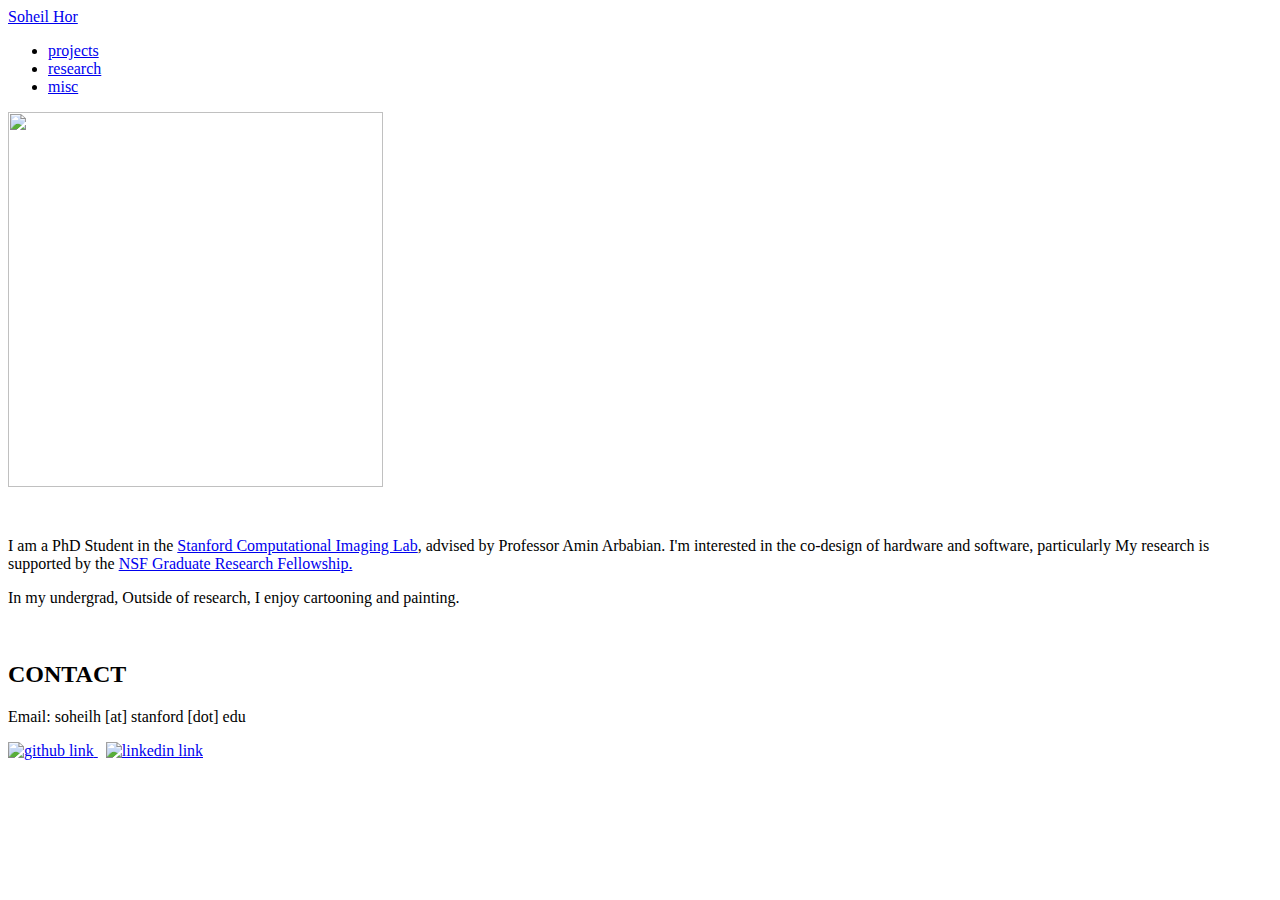
==== index.html @ af0d454a "Create index.html" ====
<html lang="en">
    <head>
        <meta charset="utf-8">
        <meta http-equiv="x-ua-compatible" content="ie=edge">
        <meta name="viewport" content="width=device-width, initial-scale=1">
        <title>Soheil Hor</title>
        <link rel="stylesheet" href="./css/style.css" />
	<!--<link rel="icon" type="image/png" href="./images/crown.png"> -->
	<script type="text/x-mathjax-config"> MathJax.Hub.Config({ TeX: { equationNumbers: { autoNumber: "all" } } }); </script>
	<script src="https://cdn.mathjax.org/mathjax/latest/MathJax.js?config=TeX-AMS-MML_HTMLorMML" type="text/javascript"></script>
	<!--<script async src="https://www.googletagmanager.com/gtag/js?id=UA-103149085-1"></script> -->
	<script>
	  window.dataLayer = window.dataLayer || [];
	  function gtag(){dataLayer.push(arguments);}
	  gtag('js', new Date());

	  gtag('config', 'UA-103149085-1');
	</script>

    </head>
    
    <body>

      <header>
	<div class="logo">
          <a href="./">Soheil&nbsp;Hor</a>
	</div>
	<nav id="header_nav">
	  <ul>
	    <li><a href="./Projects">projects</a></li>
	    <li><a href="./Research">research</a></li>
	    <li><a href="./Misc">misc</a></li>
	  </ul>
	</nav>
      </header>
      
      <main role="main">
	<p><img class="photo" src="./images/headshot.jpg" height="375px" />
	</p>
	
	
	      
<!--       	<h2>PhD Candidate Electrical Engineering, Stanford University</h2> -->
<!--         <h2>B.S. Electrical Engineering, Columbia University</h2> -->

	<br>
	
        <p>I am a PhD Student in the <a href="https://www.computationalimaging.org/"> Stanford Computational Imaging Lab</a>, advised by Professor
	Amin Arbabian. I'm interested in the co-design of hardware and software, particularly  My research is
	supported by the <a href="https://www.nsfgrfp.org/">NSF Graduate Research Fellowship.</a> </p>
	<p> In my undergrad, Outside of research, I enjoy cartooning and painting. </p> 


	
	<p></br></p>
	<h2>CONTACT</h2>
	<p>Email: soheilh [at] stanford [dot] edu 		</p>		
	<p>
		<a href="https://github.com/soheilhr">
		<img class="icon" src="./images/github.png" alt="github link" /> </a> &nbsp;

		<a href="https://www.linkedin.com/in/soheil-hor-80503239">
		<img class="icon" src="./images/in.png" alt="linkedin link" /> </a>
	</p>


	    
      </main>
      
      <footer>
		
      </footer>
    </body>
</html>
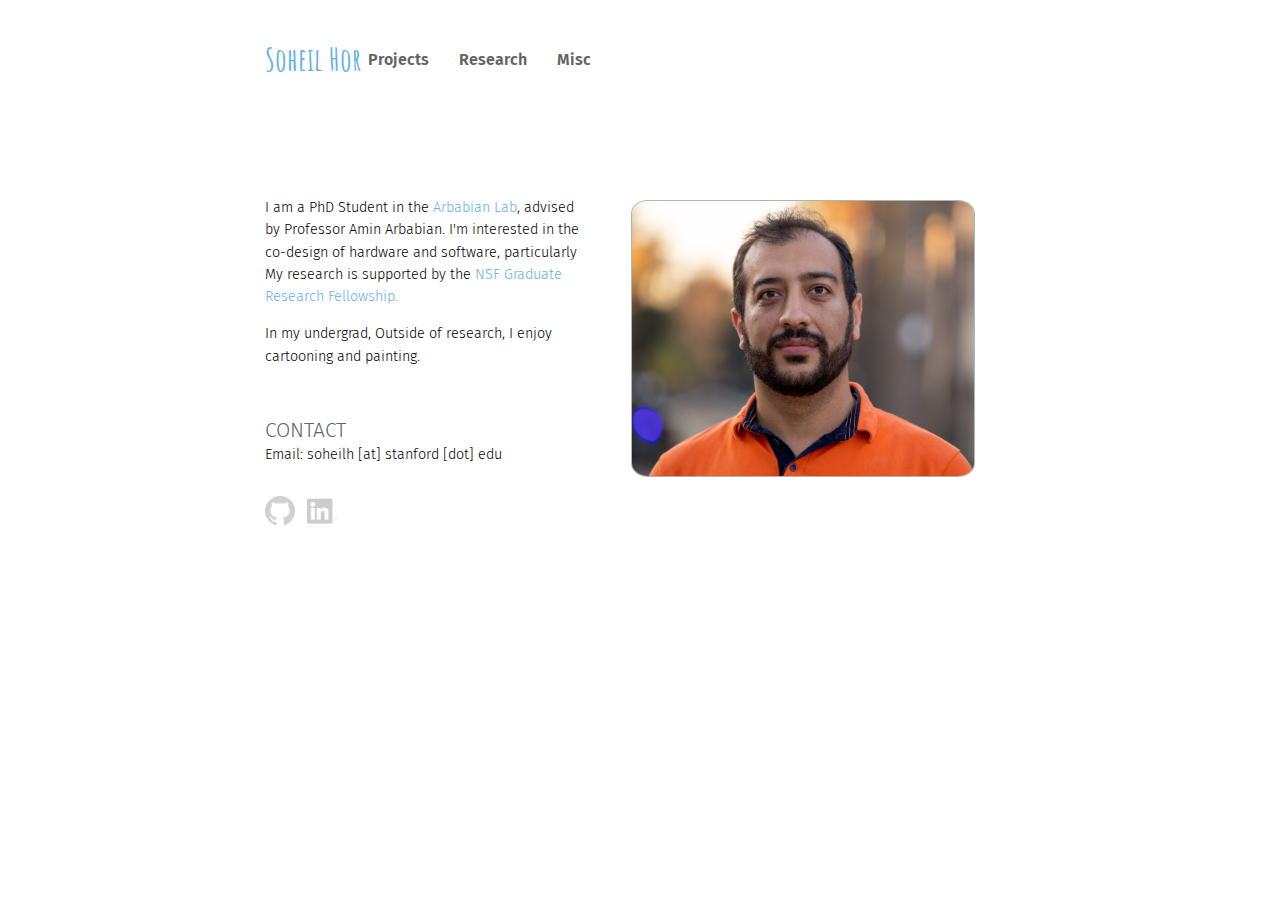
==== commit 7569e6a8: "added projects and research template" ====
--- a/index.html
+++ b/index.html
@@ -14,7 +14,7 @@
 	  function gtag(){dataLayer.push(arguments);}
 	  gtag('js', new Date());
 
-	  gtag('config', 'UA-103149085-1');
+	  gtag('config', 'a');
 	</script>
 
     </head>
@@ -27,15 +27,15 @@
 	</div>
 	<nav id="header_nav">
 	  <ul>
-	    <li><a href="./Projects">projects</a></li>
-	    <li><a href="./Research">research</a></li>
-	    <li><a href="./Misc">misc</a></li>
+	    <li><a href="./projects">Projects</a></li>
+	    <li><a href="./research">Research</a></li>
+	    <li><a href="./misc">Misc</a></li>
 	  </ul>
 	</nav>
       </header>
       
       <main role="main">
-	<p><img class="photo" src="./images/headshot.jpg" height="375px" />
+	<p><img class="photo" src="./images/headshot.jpg" height="275px" />
 	</p>
 	
 	
@@ -45,7 +45,7 @@
 
 	<br>
 	
-        <p>I am a PhD Student in the <a href="https://www.computationalimaging.org/"> Stanford Computational Imaging Lab</a>, advised by Professor
+        <p>I am a PhD Student in the <a href="https://www.computationalimaging.org/"> Arbabian Lab</a>, advised by Professor
 	Amin Arbabian. I'm interested in the co-design of hardware and software, particularly  My research is
 	supported by the <a href="https://www.nsfgrfp.org/">NSF Graduate Research Fellowship.</a> </p>
 	<p> In my undergrad, Outside of research, I enjoy cartooning and painting. </p> 
--- a/css/style.css
+++ b/css/style.css
@@ -0,0 +1,439 @@
+/*******DEFAULT PAGE STYLE*******/
+
+/*******MathJax*******/
+@import url('https://fonts.googleapis.com/css?family=Amatic+SC|Mate|Open+Sans:300,600');
+@import url('https://fonts.googleapis.com/css2?family=Fira+Sans:wght@300&display=swap');
+
+/*******GLOBAL*******/
+* {
+    margin: 0;
+    padding: 0;
+}
+
+html {
+    font-size: 100%;
+}
+
+body {
+    font-family:'Fira Sans', 'Open Sans', sans-serif;
+    font-weight: 600;
+    line-height:140%;
+    min-height: 100vh;
+    /*background-image: url(../images/background.jpg);
+    background-repeat: no-repeat;
+    background-position: bottom left;*/
+    /* background-opacity: 0.6; */
+    display: flex;
+    flex-direction: column;
+}
+
+h1 {
+    font-size: 150%;
+    line-height:120%;
+    
+    font-family: 'Fira Sans', 'Open Sans', sans-serif;
+}
+
+h2 {
+    font-family: 'Fira Sans','Open Sans', sans-serif;
+    font-weight: 300;
+    font-size: 130%;
+    line-height:120%;
+    color: rgb(100,100,100);
+}
+
+/* h3 {
+    font-family:'Fira Sans', 'Open Sans', sans-serif;
+    font-weight: 600;
+    font-size: 110%;
+    line-height:140%;
+    color: rgb(50,50,50);
+} */
+
+h3 {
+	/*font-family: 'Fira Sans','Open Sans', sans-serif;*/
+	/*  font-family: 'News Cycle','Heebo','Noto Sans TC', sans-serif; */
+    font-family: 'Fira Sans', 'Open Sans', sans-serif;
+    font-weight: 300;
+    font-size: 110%;
+    line-height:120%;
+    /*color: rgb(50,50,50);*/
+    color: rgb(99, 177, 229);
+}
+
+
+p {
+    text-align:left;
+    -webkit-hyphens:none;
+    -moz-hyphens:none;
+    -ms-hyphens:none;
+    hyphens:none;
+    font-size: 90%;
+}
+
+
+/* RESEARCH */
+.container {
+    display: flex; /* Use flexbox for easy alignment */
+    align-items: center; /* Vertically center the items */
+  }
+  .container img {
+    margin-right: 2%; /* Adjust the spacing between image and text */
+  }
+h1.research {
+    font-size: 170%;
+    line-height:120%;
+    font-weight: 300;
+    /* font-family: 'Lato','Fira Sans','Open Sans', sans-serif; */
+    font-family: 'Fira Sans','Open Sans', sans serif;
+    text-align: center;
+}
+
+h2.research {
+    font-family: 'Fira Sans','Open Sans', sans-serif;
+    font-weight: 200;
+    font-size: 110%;
+    line-height:200%;
+    color: rgb(100,100,100);
+    text-align: center;
+}
+
+h3.research {
+    text-align: center;
+    font-family:'Fira Sans', 'Open Sans', sans-serif;
+    font-weight: 50;
+    font-size: 90%;
+    line-height:120%;
+    color: rgb(100,100,100);
+}
+
+p.research {
+    text-align:left;
+    -webkit-hyphens:none;
+    -moz-hyphens:none;
+    -ms-hyphens:none;
+    hyphens:none;
+    font-size: 90%;
+}
+
+p.citation {
+    text-align:left;
+    -webkit-hyphens:none;
+    -moz-hyphens:none;
+    -ms-hyphens:none;
+    hyphens:none;
+    font-size: 90%;
+    font-family: monospace;
+    color: rgb(125, 125, 125);
+    white-space: nowrap;
+    overflow: auto;
+    background-color: rgba(225, 225, 225, 0.16);
+}
+
+.center {
+    width: 75%;
+    display: block;
+    margin: 0 auto;
+}
+
+.red {
+    color: rgb(99,177,229);
+}
+
+.right {
+    text-align: right;
+}
+/*******HEADER*******/
+header {
+    width: 100%;
+    height: 5em;
+    position: relative;
+    background: white;
+    padding: 1em;
+}
+
+div.logo {
+    visibility: visible;
+    font-weight: 600;
+    position: relative;
+    top: 1em;
+    left: 0em;
+    font-size: 2em;
+}
+
+#header_nav {
+    position: absolute;
+    top: 2.75em;
+    left: 6.5em;
+}
+
+#header_nav ul {
+    list-style:none;
+    position:relative;
+    float:left;
+}
+
+#header_nav ul a
+{
+    display:block;
+    color:rgb(100,100,100);
+    text-decoration:none;
+    padding: 5px 15px;
+}
+
+#header_nav ul li {
+    position:relative;
+    float:left;
+}
+
+#header_nav ul li:hover { 
+    background: rgba(99, 177, 229, 0.4); 
+    border-radius: 4%;
+}
+#header_nav ul li:hover a { color: rgb(255, 255, 255); }
+#header_nav ul li:hover ul li a { color: rgb(100,100,100); }
+#header_nav ul li:hover ul li:hover a { color: white; }
+
+#header_nav ul ul {
+    display:none;
+    position:absolute;
+    top:100%;
+    left:0;
+    background: rgba(255,255,255,0.5);
+    padding:0
+}
+
+#header_nav ul ul li
+{
+    float:none;
+    width:200px;
+}
+
+#header_nav ul ul a
+{
+    line-height:120%;
+    padding:10px 15px;
+}
+
+#header_nav ul li:hover > ul { display:block; }
+
+
+div.logo a {
+    font-family: 'Amatic SC';
+    color: rgb(99, 177, 229);
+    text-decoration: none;
+}
+
+div.logo a:hover { color: rgb(100,100,100); }
+
+
+/*******MAIN*******/
+main {
+    padding: 1em;
+    padding-top: 3em;
+    font-family:'Fira Sans', 'Mate', serif;
+    font-weight: 300;
+    background-color: rgba(255,255,255,0.8);
+    flex: 1;
+}
+
+main a {
+    color: rgb(99, 177, 229);
+    font-family: 'Fira Sans','Open Sans', sans serif;
+    font-weight: 300;
+    text-decoration: none;
+    border-top: none;
+    border-right: none;
+    border-left: none;
+/*     border-bottom: 1px dashed currentColor; */
+}
+
+main a:hover { color: rgb(100, 100, 100); }
+main a:visited { color: rgb(99, 177, 229); }
+a.gray {
+    color:rgb(100,100,100);
+}
+
+main h1#article_title {
+    /* font-family: 'Mate', serif; */
+    font-family: 'Fira Sans','Open Sans', sans serif;
+    font-size:250%;
+    padding-bottom: 0.3em;
+}
+
+
+article { line-height: 1.6; }
+
+blockquote {
+    font-family: 'Fira Sans','Open Sans', sans serif;
+    font-size: 90%;
+    color: rgb(30,30,30);
+    padding-left: 1.7em;
+    padding-right: 1.7em;
+}
+
+
+main p { padding-bottom: 1em; }
+
+main ol {
+    padding-left: 1.7em;
+    padding-right: 2em;
+    padding-bottom:1em;
+    /* For gray numbers: */
+    /* list-style:none;
+    counter-reset:li*/
+}
+
+main ol li {
+    padding-bottom: 0em;
+}
+
+/* For gray numbers:
+main ol li::before {
+    content:"."counter(li);
+    color: rgb(100,100,100);
+    display:inline-block;
+    width:1.5em;
+    padding-right:0.5em;
+    text-align:right;
+    margin-right:0em;
+    margin-left:-2em;
+    direction:rtl
+} */
+
+main ul {
+    padding-top: 0em;
+    padding-bottom:1em;
+    padding-left: 1.7em;
+    list-style: none;
+}
+
+main ul li {
+    padding-bottom: 0em;
+}
+main ul li::before {
+    content: "▪";
+    color: rgb(100,100,100);
+    margin-left: -1em;
+    padding-right: .7em;
+}
+
+
+p span.sc {
+    font-size:140%;
+    text-transform: lowercase;
+    font-variant: small-caps;
+    letter-spacing: 1px;
+}
+
+p span.centered { text-align: center; }
+
+img.photo {
+    display: none;
+    float: right;
+    border-style: solid;
+    border-width: 0.5px;
+    border-color: rgb(178, 178, 178);
+    margin: 40px;
+    border-radius: 5%;
+}
+
+img.icon {
+    float: center;
+    width: 30px;
+    border-bottom:none;
+    opacity: 0.2;
+    transform: translate(0, 50%);
+}
+
+
+/*******FOOTER*******/
+footer {
+    position: absolute;
+    bottom: 0;
+    font-size: 60%;
+    height: 3em;
+    text-align: right;
+}
+
+
+/*******CODE COLORS*******/
+pre.sourceCode {
+    background-color: #f8f8f8;
+    border: 2px solid #ddd;
+    padding: 6px 10px;
+    border-radius: 5px;
+    overflow-x: auto;
+    font-size: 14px;
+}
+
+
+/* Generated by pandoc. */
+table.sourceCode, tr.sourceCode, td.lineNumbers, td.sourceCode, table.sourceCode pre
+   {
+       margin: 0;
+       padding: 0;
+       border: 0;
+       vertical-align: baseline;
+       border: none;
+   }
+td.lineNumbers {
+    border-right: 1px solid #AAAAAA;
+    text-align: right; color: #AAAAAA;
+    padding-right: 5px;
+    padding-left: 5px;
+}
+td.sourceCode { padding-left: 5px; }
+.sourceCode span.kw { color: #007020; font-weight: bold; }
+.sourceCode span.dt { color: #902000; }
+.sourceCode span.dv { color: #40a070; }
+.sourceCode span.bn { color: #40a070; }
+.sourceCode span.fl { color: #40a070; }
+.sourceCode span.ch { color: #4070a0; }
+.sourceCode span.st { color: #4070a0; }
+.sourceCode span.co { color: #60a0b0; font-style: italic; }
+.sourceCode span.ot { color: #007020; }
+.sourceCode span.al { color: red; font-weight: bold; }
+.sourceCode span.fu { color: #06287e; }
+.sourceCode span.re { }
+.sourceCode span.er { color: red; font-weight: bold; }
+
+
+/*******MEDIA RESPONSE*******/
+
+@media only screen and (min-width: 750px) {
+    header { margin: auto; width: 750px;}
+    main { margin: auto; width: 750px; }
+    footer {margin: auto; width: 750px; }
+    img.photo {	display: block;	}
+}
+
+@media only screen and (min-width: 1500px) {
+    header {
+        width: 1000px; margin: auto;
+	position: fixed;
+        left: 0; right: 0;
+	/* For Safari 5.1 to 6.0 */
+	background: -webkit-linear-gradient(rgba(255,255,255,1), rgba(255,255,255,0));
+	/* For Opera 11.1 to 12.0 */
+	background: -o-linear-gradient(rgba(255,255,255,1), rgba(255,255,255,0));
+	/* For Firefox 3.6 to 15 */
+	background: -moz-linear-gradient(rgba(255,255,255,1), rgba(255,255,255,0));
+	/* Standard syntax (must be last) */
+	background: linear-gradient(rgba(255,255,255,1), rgba(255,255,255,0));
+    }
+    main { width: 1000px;     padding-top: 8em;}
+    h1, section.header, article { width: 1000px;  }
+    footer {width: 1000px;}
+}
+
+div.scroll-container {
+    background-color: #333;
+    overflow: auto;
+    white-space: nowrap;
+    padding: 10px;
+  }
+  
+  div.scroll-container img {
+    padding: 10px;
+  }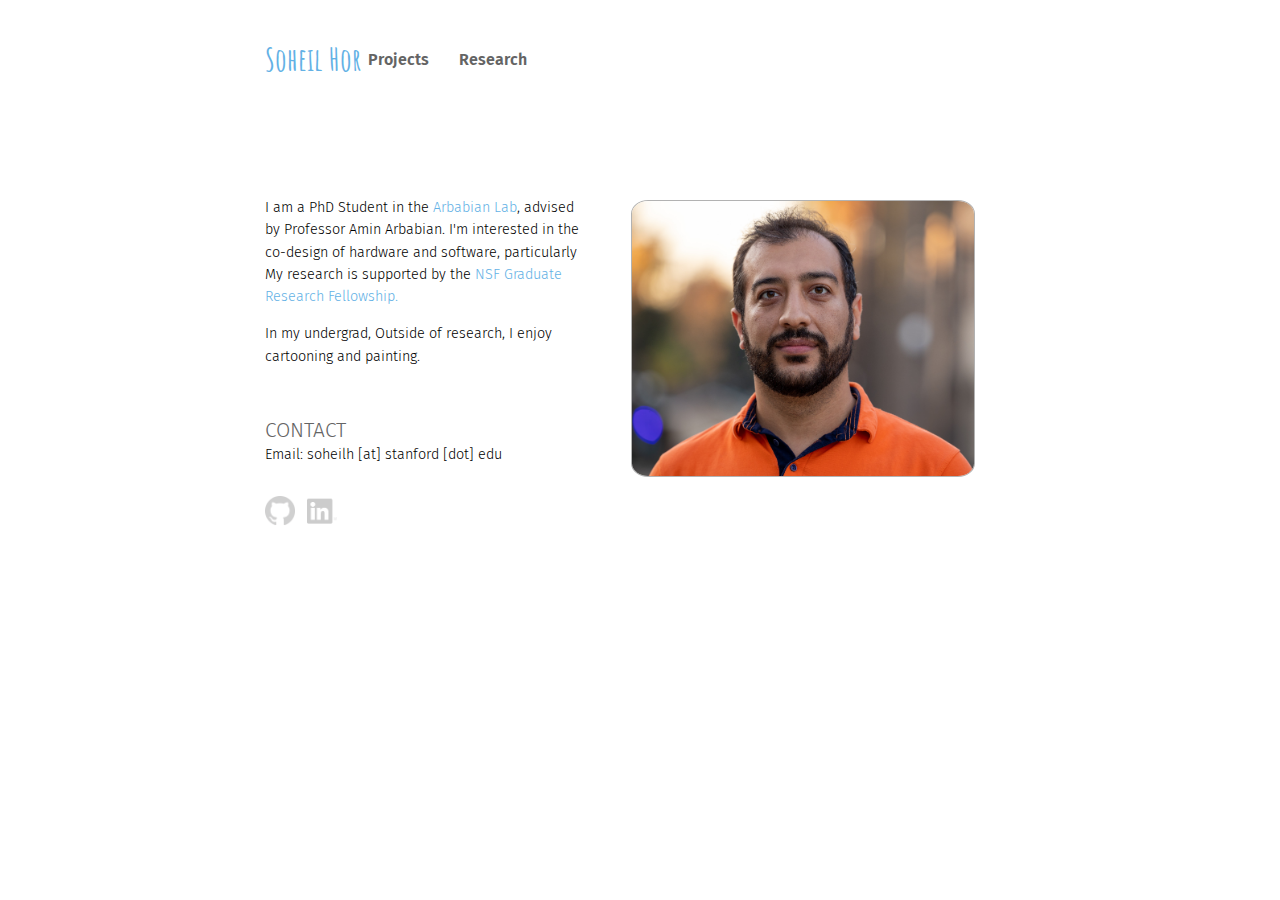
==== commit 361e9e53: "disabled misc" ====
--- a/index.html
+++ b/index.html
@@ -24,12 +24,13 @@
       <header>
 	<div class="logo">
           <a href="./">Soheil&nbsp;Hor</a>
+
 	</div>
 	<nav id="header_nav">
 	  <ul>
 	    <li><a href="./projects">Projects</a></li>
 	    <li><a href="./research">Research</a></li>
-	    <li><a href="./misc">Misc</a></li>
+<!-- 	    <li><a href="./misc">Misc</a></li> -->
 	  </ul>
 	</nav>
       </header>
